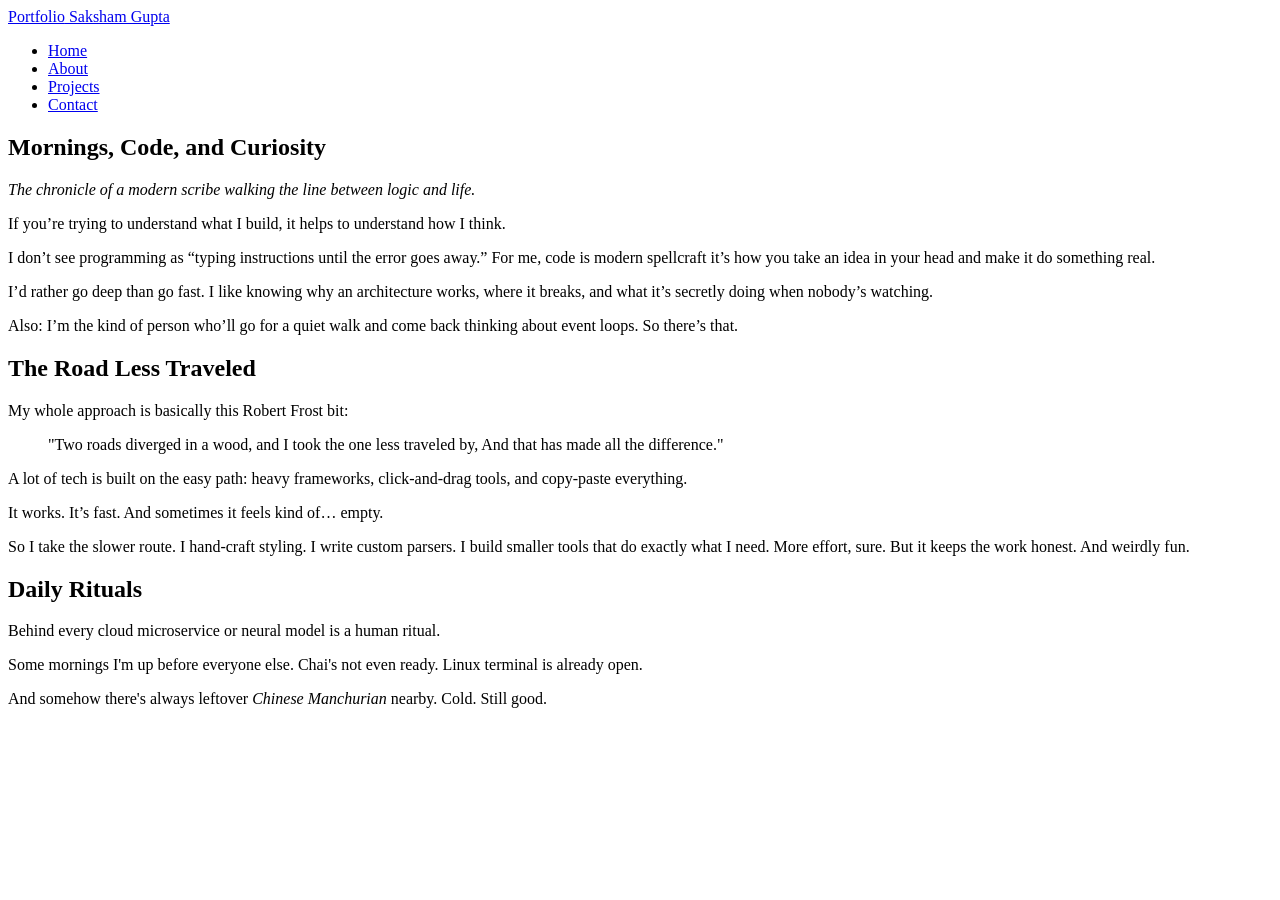
==== docs/about/index.html @ 427d8b34 "V2" ====
<!doctype html>
<html>

<head>
    <meta charset="utf-8" />
    <meta name="viewport" content="width=device-width, initial-scale=1" />
    <title>Mornings, Code, and Curiosity</title>
    <link href="/index.css" rel="stylesheet" />
</head>

<body>
    <div class="ambient-glow-1"></div>
    <div class="ambient-glow-2"></div>

    <header>
        <div class="nav-container">
            <a class="nav-logo" href="/">Portfolio<span> Saksham Gupta</span></a>
            <ul class="nav-links">
                <li><a href="/">Home</a></li>
                <li><a href="/about/">About</a></li>
                <li><a href="/projects/">Projects</a></li>
                <li><a href="/contact/">Contact</a></li>
            </ul>
        </div>
    </header>

    <main>
        <article><div><h1>Mornings, Code, and Curiosity</h1><p><i>The chronicle of a modern scribe walking the line between logic and life.</i></p><p>If you’re trying to understand what I build, it helps to understand how I think.</p><p>I don’t see programming as “typing instructions until the error goes away.” For me, code is modern spellcraft it’s how you take an idea in your head and make it do something real.</p><p>I’d rather go deep than go fast. I like knowing why an architecture works, where it breaks, and what it’s secretly doing when nobody’s watching.</p><p>Also: I’m the kind of person who’ll go for a quiet walk and come back thinking about event loops. So there’s that.</p><h2>The Road Less Traveled</h2><p>My whole approach is basically this Robert Frost bit:</p><blockquote>"Two roads diverged in a wood, and I took the one less traveled by, And that has made all the difference."</blockquote><p>A lot of tech is built on the easy path: heavy frameworks, click-and-drag tools, and copy-paste everything.</p><p>It works. It’s fast. And sometimes it feels kind of… empty.</p><p>So I take the slower route. I hand-craft styling. I write custom parsers. I build smaller tools that do exactly what I need. More effort, sure. But it keeps the work honest. And weirdly fun.</p><h2>Daily Rituals</h2><p>Behind every cloud microservice or neural model is a human ritual.</p><p>Some mornings I'm up before everyone else. Chai's not even ready. Linux terminal is already open.</p><p>And somehow there's always leftover <i>Chinese Manchurian</i> nearby. Cold. Still good.</p></div></article>
    </main>
</body>

</html>
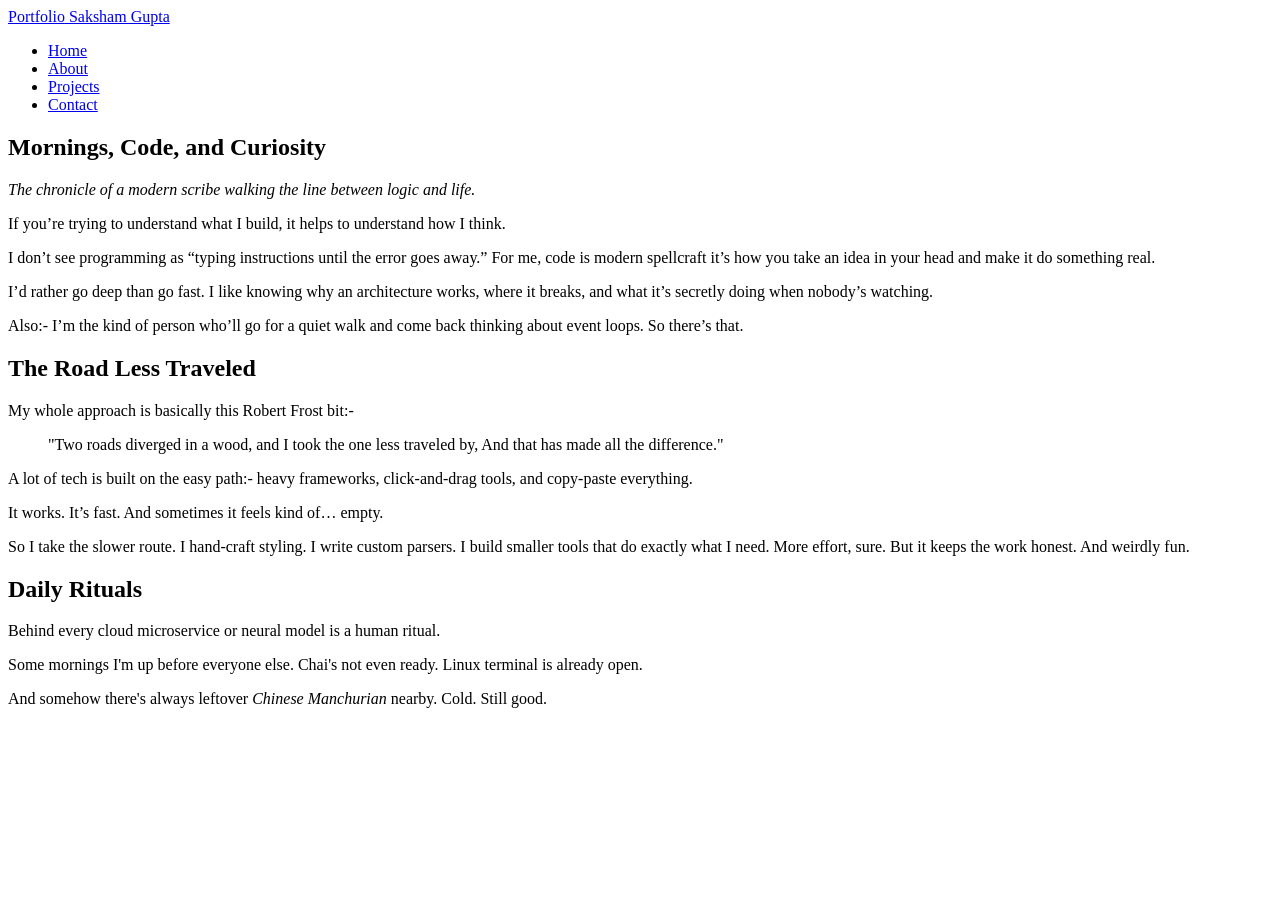
==== commit c7d63aea: "V2" ====
--- a/docs/about/index.html
+++ b/docs/about/index.html
@@ -25,7 +25,7 @@
     </header>
 
     <main>
-        <article><div><h1>Mornings, Code, and Curiosity</h1><p><i>The chronicle of a modern scribe walking the line between logic and life.</i></p><p>If you’re trying to understand what I build, it helps to understand how I think.</p><p>I don’t see programming as “typing instructions until the error goes away.” For me, code is modern spellcraft it’s how you take an idea in your head and make it do something real.</p><p>I’d rather go deep than go fast. I like knowing why an architecture works, where it breaks, and what it’s secretly doing when nobody’s watching.</p><p>Also: I’m the kind of person who’ll go for a quiet walk and come back thinking about event loops. So there’s that.</p><h2>The Road Less Traveled</h2><p>My whole approach is basically this Robert Frost bit:</p><blockquote>"Two roads diverged in a wood, and I took the one less traveled by, And that has made all the difference."</blockquote><p>A lot of tech is built on the easy path: heavy frameworks, click-and-drag tools, and copy-paste everything.</p><p>It works. It’s fast. And sometimes it feels kind of… empty.</p><p>So I take the slower route. I hand-craft styling. I write custom parsers. I build smaller tools that do exactly what I need. More effort, sure. But it keeps the work honest. And weirdly fun.</p><h2>Daily Rituals</h2><p>Behind every cloud microservice or neural model is a human ritual.</p><p>Some mornings I'm up before everyone else. Chai's not even ready. Linux terminal is already open.</p><p>And somehow there's always leftover <i>Chinese Manchurian</i> nearby. Cold. Still good.</p></div></article>
+        <article><div><h1>Mornings, Code, and Curiosity</h1><p><i>The chronicle of a modern scribe walking the line between logic and life.</i></p><p>If you’re trying to understand what I build, it helps to understand how I think.</p><p>I don’t see programming as “typing instructions until the error goes away.” For me, code is modern spellcraft it’s how you take an idea in your head and make it do something real.</p><p>I’d rather go deep than go fast. I like knowing why an architecture works, where it breaks, and what it’s secretly doing when nobody’s watching.</p><p>Also:- I’m the kind of person who’ll go for a quiet walk and come back thinking about event loops. So there’s that.</p><h2>The Road Less Traveled</h2><p>My whole approach is basically this Robert Frost bit:-</p><blockquote>"Two roads diverged in a wood, and I took the one less traveled by, And that has made all the difference."</blockquote><p>A lot of tech is built on the easy path:- heavy frameworks, click-and-drag tools, and copy-paste everything.</p><p>It works. It’s fast. And sometimes it feels kind of… empty.</p><p>So I take the slower route. I hand-craft styling. I write custom parsers. I build smaller tools that do exactly what I need. More effort, sure. But it keeps the work honest. And weirdly fun.</p><h2>Daily Rituals</h2><p>Behind every cloud microservice or neural model is a human ritual.</p><p>Some mornings I'm up before everyone else. Chai's not even ready. Linux terminal is already open.</p><p>And somehow there's always leftover <i>Chinese Manchurian</i> nearby. Cold. Still good.</p></div></article>
     </main>
 </body>
 
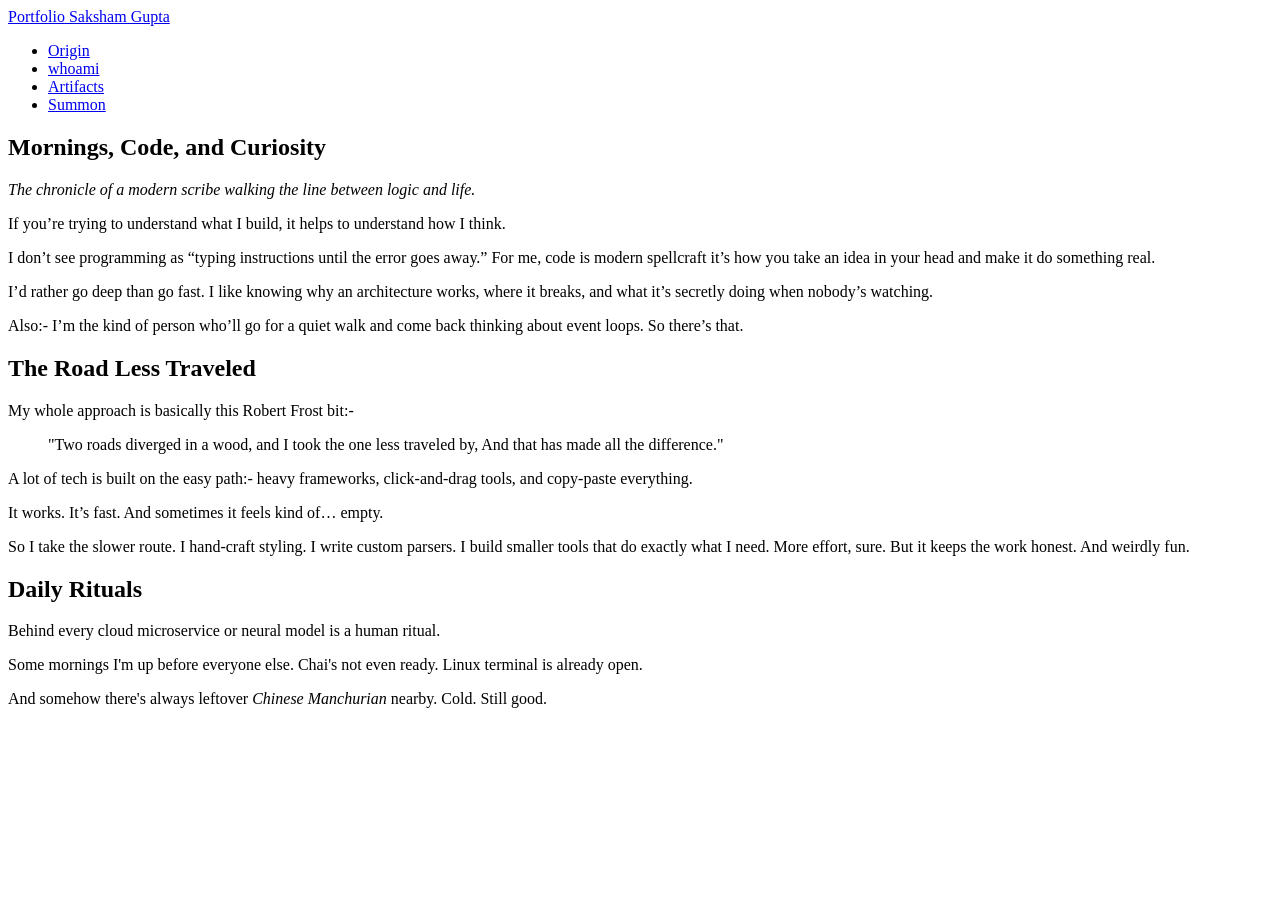
==== commit 812ecca3: "V2" ====
--- a/docs/about/index.html
+++ b/docs/about/index.html
@@ -5,7 +5,7 @@
     <meta charset="utf-8" />
     <meta name="viewport" content="width=device-width, initial-scale=1" />
     <title>Mornings, Code, and Curiosity</title>
-    <link href="/index.css" rel="stylesheet" />
+    <link href="/saksham_portfolio/index.css" rel="stylesheet" />
 </head>
 
 <body>
@@ -14,12 +14,12 @@
 
     <header>
         <div class="nav-container">
-            <a class="nav-logo" href="/">Portfolio<span> Saksham Gupta</span></a>
+            <a class="nav-logo" href="/saksham_portfolio/">Portfolio<span> Saksham Gupta</span></a>
             <ul class="nav-links">
-                <li><a href="/">Home</a></li>
-                <li><a href="/about/">About</a></li>
-                <li><a href="/projects/">Projects</a></li>
-                <li><a href="/contact/">Contact</a></li>
+                <li><a href="/saksham_portfolio/">Origin</a></li>
+                <li><a href="/saksham_portfolio/about/">whoami</a></li>
+                <li><a href="/saksham_portfolio/projects/">Artifacts</a></li>
+                <li><a href="/saksham_portfolio/contact/">Summon</a></li>
             </ul>
         </div>
     </header>
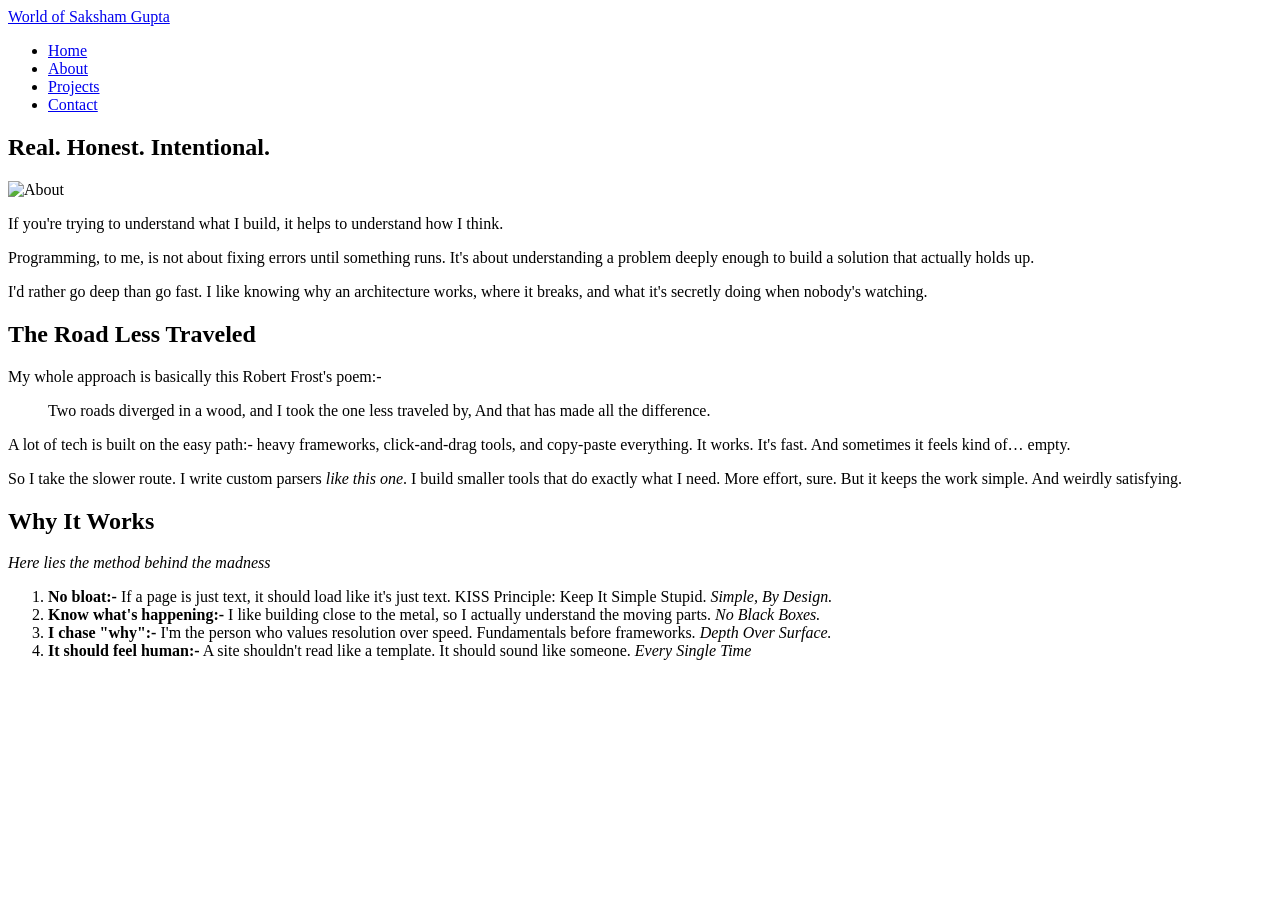
==== commit 07067b58: "changed content and removed stuff" ====
--- a/docs/about/index.html
+++ b/docs/about/index.html
@@ -1,32 +1,77 @@
 <!doctype html>
 <html>
+    <head>
+        <meta charset="utf-8" />
+        <meta name="viewport" content="width=device-width, initial-scale=1" />
+        <title>Saksham Grimoire's Real. Honest. Intentional.</title>
 
-<head>
-    <meta charset="utf-8" />
-    <meta name="viewport" content="width=device-width, initial-scale=1" />
-    <title>Mornings, Code, and Curiosity</title>
-    <link href="/saksham_portfolio/index.css" rel="stylesheet" />
-</head>
+        <link rel="preconnect" href="https://fonts.googleapis.com" />
+        <link rel="preconnect" href="https://fonts.gstatic.com" crossorigin />
 
-<body>
-    <div class="ambient-glow-1"></div>
-    <div class="ambient-glow-2"></div>
+        <link rel="dns-prefetch" href="https://fonts.googleapis.com" />
+        <link rel="dns-prefetch" href="https://fonts.gstatic.com" />
 
-    <header>
-        <div class="nav-container">
-            <a class="nav-logo" href="/saksham_portfolio/">Portfolio<span> Saksham Gupta</span></a>
-            <ul class="nav-links">
-                <li><a href="/saksham_portfolio/">Origin</a></li>
-                <li><a href="/saksham_portfolio/about/">whoami</a></li>
-                <li><a href="/saksham_portfolio/projects/">Artifacts</a></li>
-                <li><a href="/saksham_portfolio/contact/">Summon</a></li>
-            </ul>
+        <link rel="preload" href="/saksham_portfolio/index.css" as="style" />
+        <link
+            rel="preload"
+            href="/saksham_portfolio/images/letter_S.svg"
+            as="image"
+            type="image/svg+xml"
+        />
+
+        <link rel="icon" href="/saksham_portfolio/images/letter_S.svg" type="image/svg+xml" />
+        <link href="/saksham_portfolio/index.css" rel="stylesheet" />
+
+        <link
+            rel="prefetch"
+            href="/saksham_portfolio/images/home.avif"
+            as="image"
+            type="image/avif"
+        />
+        <link
+            rel="prefetch"
+            href="/saksham_portfolio/images/about.avif"
+            as="image"
+            type="image/avif"
+        />
+        <link
+            rel="prefetch"
+            href="/saksham_portfolio/images/projects.avif"
+            as="image"
+            type="image/avif"
+        />
+        <link
+            rel="prefetch"
+            href="/saksham_portfolio/images/contact.avif"
+            as="image"
+            type="image/avif"
+        />
+
+        <link rel="prefetch" href="/saksham_portfolio/" as="document" />
+        <link rel="prefetch" href="/saksham_portfolio/about/" as="document" />
+        <link rel="prefetch" href="/saksham_portfolio/projects/" as="document" />
+        <link rel="prefetch" href="/saksham_portfolio/contact/" as="document" />
+    </head>
+    <body>
+        <div class="page-wrapper">
+            <header>
+                <div class="nav-container">
+                    <a class="nav-logo" href="/saksham_portfolio/"
+                        ><span class="logo-strong"
+                            >World of Saksham Gupta</span
+                        ></a
+                    >
+                    <ul class="nav-links">
+                        <li><a href="/saksham_portfolio/">Home</a></li>
+                        <li><a href="/saksham_portfolio/about/">About</a></li>
+                        <li><a href="/saksham_portfolio/projects/">Projects</a></li>
+                        <li><a href="/saksham_portfolio/contact/">Contact</a></li>
+                    </ul>
+                </div>
+            </header>
+            <main>
+                <article><div><h1>Real. Honest. Intentional.</h1><p><img src="/saksham_portfolio/images/about.avif" alt="About"></img></p><p>If you're trying to understand what I build, it helps to understand how I think.</p><p>Programming, to me, is not about fixing errors until something runs. It's about understanding a problem deeply enough to build a solution that actually holds up.</p><p>I'd rather go deep than go fast. I like knowing why an architecture works, where it breaks, and what it's secretly doing when nobody's watching.</p><h2>The Road Less Traveled</h2><p>My whole approach is basically this Robert Frost's poem:-</p><blockquote>Two roads diverged in a wood, and I took the one less traveled by, And that has made all the difference.</blockquote><p>A lot of tech is built on the easy path:- heavy frameworks, click-and-drag tools, and copy-paste everything. It works. It's fast. And sometimes it feels kind of… empty.</p><p>So I take the slower route. I write custom parsers <i>like this one</i>. I build smaller tools that do exactly what I need. More effort, sure. But it keeps the work simple. And weirdly satisfying.</p><h2>Why It Works</h2><p><i>Here lies the method behind the madness</i></p><ol><li><b>No bloat:-</b> If a page is just text, it should load like it's just text. KISS Principle: Keep It Simple Stupid. <i>Simple, By Design.</i></li><li><b>Know what's happening:-</b> I like building close to the metal, so I actually understand the moving parts. <i>No Black Boxes.</i></li><li><b>I chase "why":-</b> I'm the person who values resolution over speed. Fundamentals before frameworks. <i>Depth Over Surface.</i></li><li><b>It should feel human:-</b> A site shouldn't read like a template. It should sound like someone. <i>Every Single Time</i></li></ol></div></article>
+            </main>
         </div>
-    </header>
-
-    <main>
-        <article><div><h1>Mornings, Code, and Curiosity</h1><p><i>The chronicle of a modern scribe walking the line between logic and life.</i></p><p>If you’re trying to understand what I build, it helps to understand how I think.</p><p>I don’t see programming as “typing instructions until the error goes away.” For me, code is modern spellcraft it’s how you take an idea in your head and make it do something real.</p><p>I’d rather go deep than go fast. I like knowing why an architecture works, where it breaks, and what it’s secretly doing when nobody’s watching.</p><p>Also:- I’m the kind of person who’ll go for a quiet walk and come back thinking about event loops. So there’s that.</p><h2>The Road Less Traveled</h2><p>My whole approach is basically this Robert Frost bit:-</p><blockquote>"Two roads diverged in a wood, and I took the one less traveled by, And that has made all the difference."</blockquote><p>A lot of tech is built on the easy path:- heavy frameworks, click-and-drag tools, and copy-paste everything.</p><p>It works. It’s fast. And sometimes it feels kind of… empty.</p><p>So I take the slower route. I hand-craft styling. I write custom parsers. I build smaller tools that do exactly what I need. More effort, sure. But it keeps the work honest. And weirdly fun.</p><h2>Daily Rituals</h2><p>Behind every cloud microservice or neural model is a human ritual.</p><p>Some mornings I'm up before everyone else. Chai's not even ready. Linux terminal is already open.</p><p>And somehow there's always leftover <i>Chinese Manchurian</i> nearby. Cold. Still good.</p></div></article>
-    </main>
-</body>
-
+    </body>
 </html>
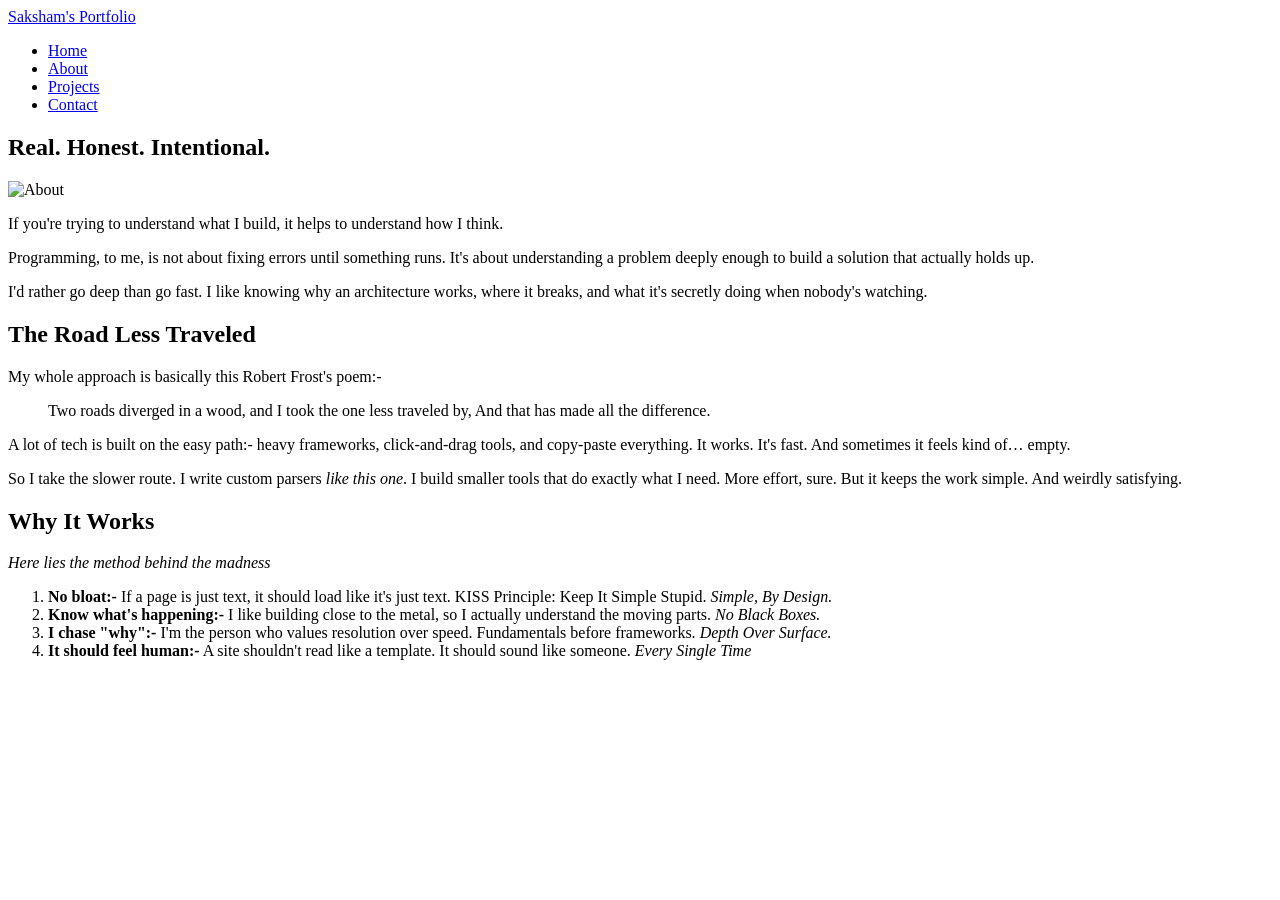
==== commit 35ebbf63: "changed content and removed stuff" ====
--- a/docs/about/index.html
+++ b/docs/about/index.html
@@ -3,7 +3,7 @@
     <head>
         <meta charset="utf-8" />
         <meta name="viewport" content="width=device-width, initial-scale=1" />
-        <title>Saksham Grimoire's Real. Honest. Intentional.</title>
+        <title>Real. Honest. Intentional.</title>
 
         <link rel="preconnect" href="https://fonts.googleapis.com" />
         <link rel="preconnect" href="https://fonts.gstatic.com" crossorigin />
@@ -58,7 +58,7 @@
                 <div class="nav-container">
                     <a class="nav-logo" href="/saksham_portfolio/"
                         ><span class="logo-strong"
-                            >World of Saksham Gupta</span
+                            >Saksham's Portfolio</span
                         ></a
                     >
                     <ul class="nav-links">
